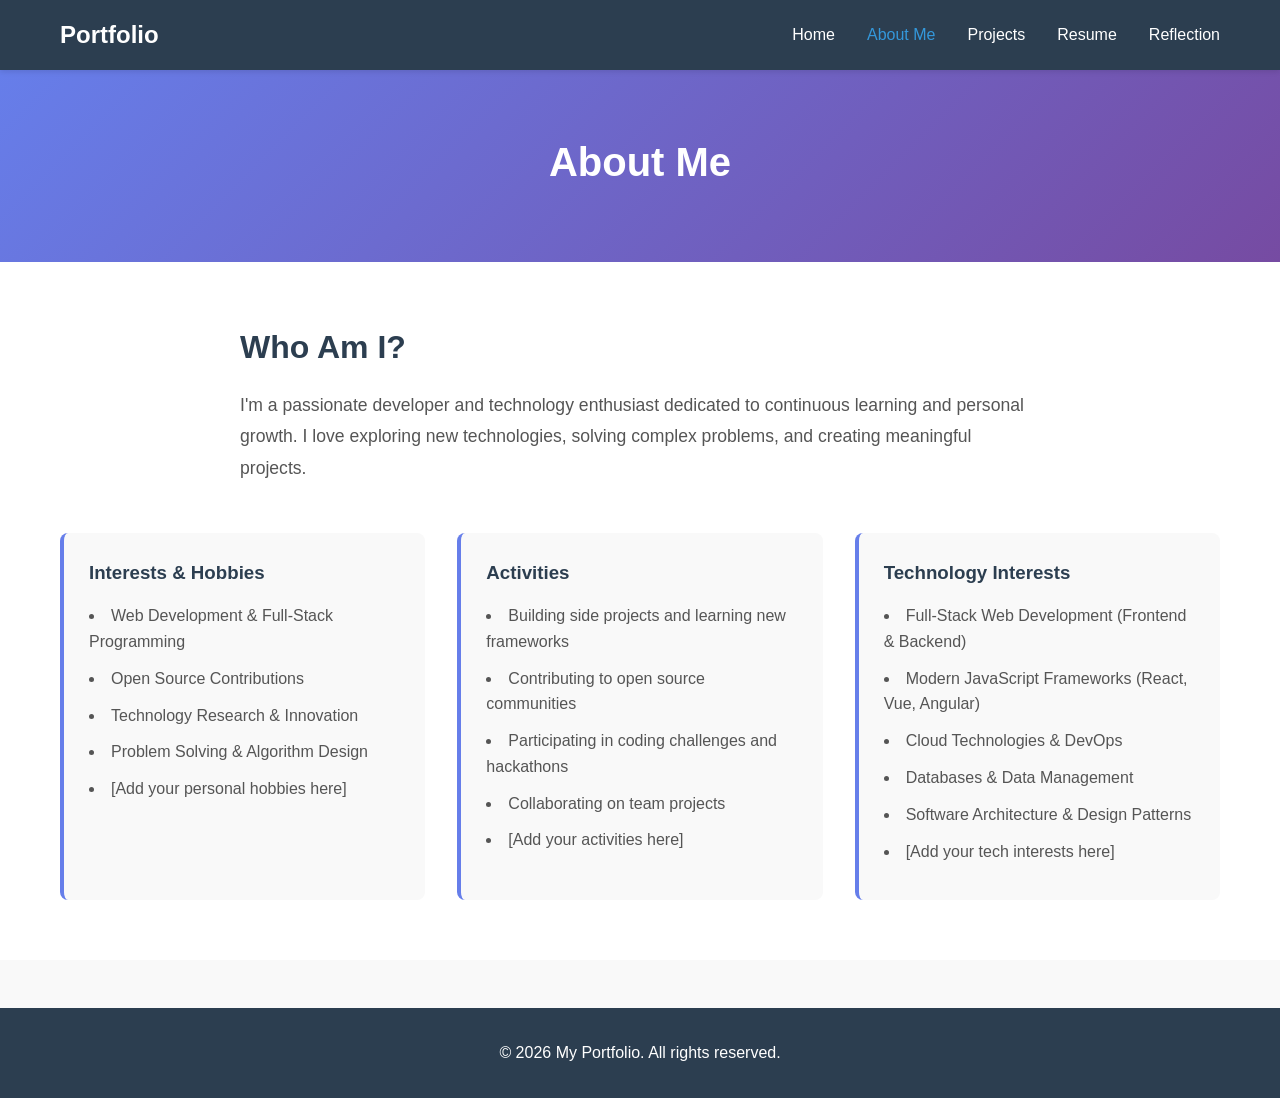
==== about.html @ e8e4f4bf "Add portfolio pages: home, about, projects, resume, reflection, and styles" ====
<!DOCTYPE html>
<html lang="en">
<head>
    <meta charset="UTF-8">
    <meta name="viewport" content="width=device-width, initial-scale=1.0">
    <title>About Me - My Portfolio</title>
    <link rel="stylesheet" href="styles.css">
</head>
<body>
    <nav class="navbar">
        <div class="nav-container">
            <a href="index.html" class="nav-brand">Portfolio</a>
            <ul class="nav-menu">
                <li><a href="index.html" class="nav-link">Home</a></li>
                <li><a href="about.html" class="nav-link active">About Me</a></li>
                <li><a href="projects.html" class="nav-link">Projects</a></li>
                <li><a href="resume.html" class="nav-link">Resume</a></li>
                <li><a href="reflection.html" class="nav-link">Reflection</a></li>
            </ul>
        </div>
    </nav>

    <main>
        <section class="page-header">
            <h1>About Me</h1>
        </section>

        <section class="content-section">
            <div class="container">
                <div class="about-grid">
                    <div class="about-text">
                        <h2>Who Am I?</h2>
                        <p>
                            I'm a passionate developer and technology enthusiast dedicated to continuous learning and personal growth.
                            I love exploring new technologies, solving complex problems, and creating meaningful projects.
                        </p>
                    </div>
                </div>

                <div class="about-subsections">
                    <div class="subsection">
                        <h3>Interests & Hobbies</h3>
                        <ul>
                            <li>Web Development & Full-Stack Programming</li>
                            <li>Open Source Contributions</li>
                            <li>Technology Research & Innovation</li>
                            <li>Problem Solving & Algorithm Design</li>
                            <li>[Add your personal hobbies here]</li>
                        </ul>
                    </div>

                    <div class="subsection">
                        <h3>Activities</h3>
                        <ul>
                            <li>Building side projects and learning new frameworks</li>
                            <li>Contributing to open source communities</li>
                            <li>Participating in coding challenges and hackathons</li>
                            <li>Collaborating on team projects</li>
                            <li>[Add your activities here]</li>
                        </ul>
                    </div>

                    <div class="subsection">
                        <h3>Technology Interests</h3>
                        <ul>
                            <li>Full-Stack Web Development (Frontend & Backend)</li>
                            <li>Modern JavaScript Frameworks (React, Vue, Angular)</li>
                            <li>Cloud Technologies & DevOps</li>
                            <li>Databases & Data Management</li>
                            <li>Software Architecture & Design Patterns</li>
                            <li>[Add your tech interests here]</li>
                        </ul>
                    </div>
                </div>
            </div>
        </section>
    </main>

    <footer>
        <p>&copy; 2026 My Portfolio. All rights reserved.</p>
    </footer>
</body>
</html>
---- styles.css ----
/* General Styles */
* {
    margin: 0;
    padding: 0;
    box-sizing: border-box;
}

body {
    font-family: 'Segoe UI', Tahoma, Geneva, Verdana, sans-serif;
    line-height: 1.6;
    color: #333;
    background-color: #f9f9f9;
}

.container {
    max-width: 1200px;
    margin: 0 auto;
    padding: 0 20px;
}

/* Navigation */
.navbar {
    background-color: #2c3e50;
    color: white;
    padding: 1rem 0;
    position: sticky;
    top: 0;
    z-index: 100;
    box-shadow: 0 2px 5px rgba(0,0,0,0.1);
}

.nav-container {
    max-width: 1200px;
    margin: 0 auto;
    padding: 0 20px;
    display: flex;
    justify-content: space-between;
    align-items: center;
}

.nav-brand {
    font-size: 1.5rem;
    font-weight: bold;
    color: white;
    text-decoration: none;
}

.nav-menu {
    display: flex;
    list-style: none;
    gap: 2rem;
}

.nav-link {
    color: white;
    text-decoration: none;
    transition: color 0.3s ease;
    font-weight: 500;
}

.nav-link:hover,
.nav-link.active {
    color: #3498db;
}

/* Hero Section */
.hero {
    background: linear-gradient(135deg, #667eea 0%, #764ba2 100%);
    color: white;
    padding: 100px 20px;
    text-align: center;
}

.hero-content {
    max-width: 800px;
    margin: 0 auto;
}

.hero-content h1 {
    font-size: 3.5rem;
    margin-bottom: 1rem;
    animation: fadeInUp 0.8s ease;
}

.hero-content .subtitle {
    font-size: 1.5rem;
    margin-bottom: 1rem;
    opacity: 0.9;
}

.hero-content .description {
    font-size: 1.1rem;
    margin-bottom: 2rem;
    opacity: 0.85;
}

.cta-buttons {
    display: flex;
    gap: 1rem;
    justify-content: center;
    flex-wrap: wrap;
}

/* Buttons */
.btn {
    display: inline-block;
    padding: 12px 30px;
    border-radius: 5px;
    text-decoration: none;
    transition: all 0.3s ease;
    font-weight: 600;
    cursor: pointer;
    border: none;
}

.btn-primary {
    background-color: white;
    color: #667eea;
}

.btn-primary:hover {
    transform: translateY(-2px);
    box-shadow: 0 5px 15px rgba(0,0,0,0.2);
}

.btn-secondary {
    background-color: transparent;
    color: white;
    border: 2px solid white;
}

.btn-secondary:hover {
    background-color: white;
    color: #667eea;
}

.btn-small {
    padding: 8px 16px;
    font-size: 0.9rem;
    margin-top: 1rem;
    margin-right: 0.5rem;
}

/* Page Header */
.page-header {
    background: linear-gradient(135deg, #667eea 0%, #764ba2 100%);
    color: white;
    padding: 60px 20px;
    text-align: center;
}

.page-header h1 {
    font-size: 2.5rem;
    margin-bottom: 0.5rem;
}

.page-header p {
    font-size: 1.2rem;
    opacity: 0.9;
}

/* Quick Links Section */
.quick-links {
    padding: 80px 20px;
    background-color: white;
}

.quick-links h2 {
    text-align: center;
    font-size: 2rem;
    margin-bottom: 3rem;
    color: #2c3e50;
}

.links-grid {
    display: grid;
    grid-template-columns: repeat(auto-fit, minmax(250px, 1fr));
    gap: 2rem;
}

.link-card {
    background: linear-gradient(135deg, #f5f7fa 0%, #c3cfe2 100%);
    padding: 30px;
    border-radius: 10px;
    text-align: center;
    transition: transform 0.3s ease, box-shadow 0.3s ease;
}

.link-card:hover {
    transform: translateY(-5px);
    box-shadow: 0 10px 25px rgba(0,0,0,0.1);
}

.link-card h3 {
    color: #2c3e50;
    margin-bottom: 1rem;
    font-size: 1.3rem;
}

.link-card p {
    color: #555;
    margin-bottom: 1.5rem;
    line-height: 1.8;
}

.link-card a {
    color: #667eea;
    text-decoration: none;
    font-weight: 600;
    transition: color 0.3s ease;
}

.link-card a:hover {
    color: #764ba2;
}

/* Content Sections */
.content-section {
    padding: 60px 20px;
    background-color: white;
}

.about-grid {
    max-width: 800px;
    margin: 0 auto 3rem;
}

.about-text h2 {
    color: #2c3e50;
    font-size: 2rem;
    margin-bottom: 1rem;
}

.about-text p {
    font-size: 1.1rem;
    line-height: 1.8;
    color: #555;
}

.about-subsections {
    display: grid;
    grid-template-columns: repeat(auto-fit, minmax(300px, 1fr));
    gap: 2rem;
}

.subsection {
    background-color: #f9f9f9;
    padding: 25px;
    border-radius: 8px;
    border-left: 4px solid #667eea;
}

.subsection h3 {
    color: #2c3e50;
    margin-bottom: 1rem;
}

.subsection ul {
    list-style-position: inside;
    color: #555;
}

.subsection li {
    margin-bottom: 0.7rem;
}

/* Projects Section */
.projects-section {
    padding: 60px 20px;
    background-color: #f9f9f9;
}

.projects-grid {
    display: grid;
    grid-template-columns: repeat(auto-fit, minmax(350px, 1fr));
    gap: 2rem;
}

.project-card {
    background-color: white;
    border-radius: 10px;
    overflow: hidden;
    box-shadow: 0 5px 15px rgba(0,0,0,0.1);
    transition: transform 0.3s ease, box-shadow 0.3s ease;
}

.project-card:hover {
    transform: translateY(-5px);
    box-shadow: 0 10px 30px rgba(0,0,0,0.15);
}

.project-header {
    background: linear-gradient(135deg, #667eea 0%, #764ba2 100%);
    color: white;
    padding: 20px;
}

.project-header h2 {
    font-size: 1.5rem;
    margin: 0;
}

.project-image {
    width: 100%;
    height: 200px;
    background-color: #e0e0e0;
    display: flex;
    align-items: center;
    justify-content: center;
    color: #999;
    overflow: hidden;
}

.project-image img {
    width: 100%;
    height: 100%;
    object-fit: cover;
}

.project-content {
    padding: 25px;
}

.project-content h3 {
    color: #2c3e50;
    margin-top: 1rem;
    margin-bottom: 0.5rem;
    font-size: 1.1rem;
}

.project-content p {
    color: #555;
    line-height: 1.7;
    margin-bottom: 1rem;
}

.tech-tags {
    display: flex;
    flex-wrap: wrap;
    gap: 0.5rem;
    margin-bottom: 1rem;
}

.tech-tag {
    background-color: #e8eef7;
    color: #667eea;
    padding: 5px 12px;
    border-radius: 20px;
    font-size: 0.85rem;
    font-weight: 600;
}

.project-links {
    display: flex;
    gap: 0.5rem;
    margin-top: 1.5rem;
}

/* Resume Section */
.resume-section {
    padding: 60px 20px;
    background-color: white;
}

.resume-card {
    max-width: 900px;
    margin: 0 auto 3rem;
    padding: 30px;
    background-color: #f9f9f9;
    border-radius: 8px;
    border-left: 4px solid #667eea;
}

.resume-card h2 {
    color: #2c3e50;
    margin-bottom: 2rem;
    font-size: 1.8rem;
}

.resume-item {
    margin-bottom: 2rem;
    padding-bottom: 2rem;
    border-bottom: 1px solid #e0e0e0;
}

.resume-item:last-child {
    border-bottom: none;
    margin-bottom: 0;
    padding-bottom: 0;
}

.resume-header {
    display: flex;
    justify-content: space-between;
    align-items: baseline;
    margin-bottom: 0.5rem;
}

.resume-header h3 {
    color: #2c3e50;
    font-size: 1.2rem;
}

.date {
    color: #667eea;
    font-size: 0.95rem;
    font-weight: 600;
}

.company {
    color: #764ba2;
    font-weight: 600;
    margin-bottom: 0.5rem;
}

.degree {
    color: #667eea;
    font-weight: 600;
    margin-bottom: 0.5rem;
}

.details {
    color: #555;
    font-size: 0.95rem;
}

.resume-item ul {
    margin-left: 1.5rem;
    margin-top: 0.5rem;
}

.resume-item li {
    color: #555;
    margin-bottom: 0.5rem;
    line-height: 1.6;
}

.skills-grid {
    display: grid;
    grid-template-columns: repeat(auto-fit, minmax(250px, 1fr));
    gap: 2rem;
}

.skill-category h4 {
    color: #2c3e50;
    margin-bottom: 0.5rem;
    font-size: 1rem;
}

.skill-category p {
    color: #555;
    line-height: 1.7;
}

/* Reflection Section */
.reflection-section {
    padding: 60px 20px;
    background-color: white;
}

.reflection-content {
    max-width: 900px;
    margin: 0 auto;
}

.reflection-content h2 {
    color: #2c3e50;
    font-size: 2rem;
    margin-bottom: 2rem;
    text-align: center;
}

.reflection-essay {
    background-color: #f9f9f9;
    padding: 40px;
    border-radius: 8px;
    border-left: 4px solid #667eea;
    line-height: 2;
}

.reflection-essay p {
    color: #555;
    margin-bottom: 1.5rem;
    font-size: 1.05rem;
}

.reflection-essay h3 {
    color: #2c3e50;
    margin-top: 2rem;
    margin-bottom: 1rem;
    font-size: 1.3rem;
}

.reflection-essay h4 {
    color: #667eea;
    margin-top: 1.5rem;
    margin-bottom: 0.8rem;
    font-size: 1.1rem;
}

.reflection-essay hr {
    margin: 2rem 0;
    border: none;
    border-top: 2px solid #e0e0e0;
}

.reflection-stats {
    margin-top: 3rem;
    padding-top: 3rem;
    border-top: 2px solid #e0e0e0;
}

.reflection-stats h3 {
    text-align: center;
    color: #2c3e50;
    margin-bottom: 2rem;
    font-size: 1.5rem;
}

.stats-grid {
    display: grid;
    grid-template-columns: repeat(auto-fit, minmax(150px, 1fr));
    gap: 2rem;
}

.stat {
    text-align: center;
    padding: 20px;
    background: linear-gradient(135deg, #667eea 0%, #764ba2 100%);
    color: white;
    border-radius: 8px;
}

.stat h4 {
    font-size: 2.5rem;
    margin-bottom: 0.5rem;
}

.stat p {
    font-size: 0.95rem;
}

/* Footer */
footer {
    background-color: #2c3e50;
    color: white;
    text-align: center;
    padding: 2rem;
    margin-top: 3rem;
}

footer p {
    margin: 0;
}

/* Animations */
@keyframes fadeInUp {
    from {
        opacity: 0;
        transform: translateY(20px);
    }
    to {
        opacity: 1;
        transform: translateY(0);
    }
}

/* Responsive Design */
@media (max-width: 768px) {
    .hero-content h1 {
        font-size: 2rem;
    }

    .page-header h1 {
        font-size: 1.8rem;
    }

    .nav-menu {
        gap: 1rem;
        flex-wrap: wrap;
    }

    .nav-link {
        font-size: 0.9rem;
    }

    .resume-header {
        flex-direction: column;
        align-items: flex-start;
    }

    .date {
        margin-top: 0.5rem;
    }

    .cta-buttons {
        flex-direction: column;
    }

    .btn {
        width: 100%;
    }

    .project-card {
        grid-column: span 1;
    }

    .reflection-essay {
        padding: 20px;
    }
}

@media (max-width: 480px) {
    .container {
        padding: 0 10px;
    }

    .hero-content h1 {
        font-size: 1.5rem;
    }

    .nav-menu {
        gap: 0.5rem;
    }

    .nav-link {
        font-size: 0.8rem;
    }

    .quick-links h2,
    .reflection-content h2 {
        font-size: 1.5rem;
    }
}
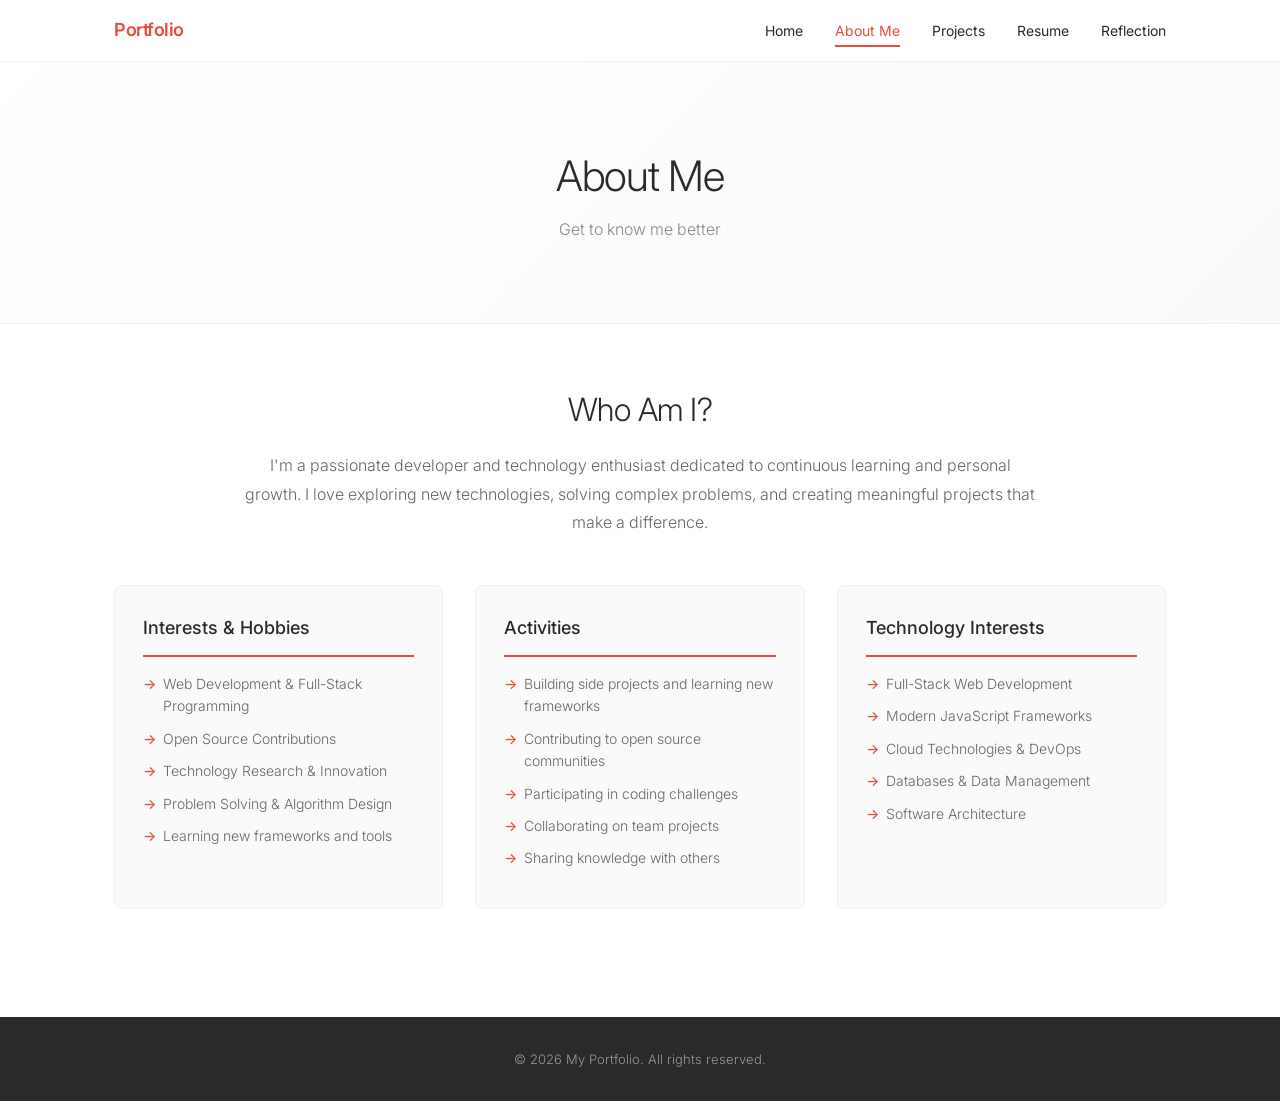
==== commit 00ae2d00: "Complete redesign: red theme, modern Inter fonts, lighter weights" ====
--- a/about.html
+++ b/about.html
@@ -4,6 +4,7 @@
     <meta charset="UTF-8">
     <meta name="viewport" content="width=device-width, initial-scale=1.0">
     <title>About Me - My Portfolio</title>
+    <link href="https://fonts.googleapis.com/css2?family=Inter:wght@300;400;500;600&display=swap" rel="stylesheet">
     <link rel="stylesheet" href="styles.css">
 </head>
 <body>
@@ -22,53 +23,53 @@
 
     <main>
         <section class="page-header">
-            <h1>About Me</h1>
+            <div class="container">
+                <h1>About Me</h1>
+                <p class="header-subtitle">Get to know me better</p>
+            </div>
         </section>
 
         <section class="content-section">
             <div class="container">
-                <div class="about-grid">
-                    <div class="about-text">
-                        <h2>Who Am I?</h2>
-                        <p>
-                            I'm a passionate developer and technology enthusiast dedicated to continuous learning and personal growth.
-                            I love exploring new technologies, solving complex problems, and creating meaningful projects.
-                        </p>
-                    </div>
+                <div class="about-intro">
+                    <h2>Who Am I?</h2>
+                    <p>
+                        I'm a passionate developer and technology enthusiast dedicated to continuous learning and personal growth.
+                        I love exploring new technologies, solving complex problems, and creating meaningful projects that make a difference.
+                    </p>
                 </div>
 
-                <div class="about-subsections">
-                    <div class="subsection">
+                <div class="about-grid">
+                    <div class="about-card">
                         <h3>Interests & Hobbies</h3>
                         <ul>
                             <li>Web Development & Full-Stack Programming</li>
                             <li>Open Source Contributions</li>
                             <li>Technology Research & Innovation</li>
                             <li>Problem Solving & Algorithm Design</li>
-                            <li>[Add your personal hobbies here]</li>
+                            <li>Learning new frameworks and tools</li>
                         </ul>
                     </div>
 
-                    <div class="subsection">
+                    <div class="about-card">
                         <h3>Activities</h3>
                         <ul>
                             <li>Building side projects and learning new frameworks</li>
                             <li>Contributing to open source communities</li>
-                            <li>Participating in coding challenges and hackathons</li>
+                            <li>Participating in coding challenges</li>
                             <li>Collaborating on team projects</li>
-                            <li>[Add your activities here]</li>
+                            <li>Sharing knowledge with others</li>
                         </ul>
                     </div>
 
-                    <div class="subsection">
+                    <div class="about-card">
                         <h3>Technology Interests</h3>
                         <ul>
-                            <li>Full-Stack Web Development (Frontend & Backend)</li>
-                            <li>Modern JavaScript Frameworks (React, Vue, Angular)</li>
+                            <li>Full-Stack Web Development</li>
+                            <li>Modern JavaScript Frameworks</li>
                             <li>Cloud Technologies & DevOps</li>
                             <li>Databases & Data Management</li>
-                            <li>Software Architecture & Design Patterns</li>
-                            <li>[Add your tech interests here]</li>
+                            <li>Software Architecture</li>
                         </ul>
                     </div>
                 </div>
@@ -77,7 +78,7 @@
     </main>
 
     <footer>
-        <p>&copy; 2026 My Portfolio. All rights reserved.</p>
+        <p>© 2026 My Portfolio. All rights reserved.</p>
     </footer>
 </body>
 </html>
--- a/styles.css
+++ b/styles.css
@@ -1,461 +1,614 @@
-/* General Styles */
+/* ============================================
+   PORTFOLIO STYLES - MODERN RED THEME
+   ============================================ */
+
 * {
     margin: 0;
     padding: 0;
     box-sizing: border-box;
 }
 
+html {
+    scroll-behavior: smooth;
+}
+
 body {
-    font-family: 'Segoe UI', Tahoma, Geneva, Verdana, sans-serif;
+    font-family: 'Inter', -apple-system, BlinkMacSystemFont, 'Segoe UI', sans-serif;
     line-height: 1.6;
-    color: #333;
-    background-color: #f9f9f9;
+    color: #2a2a2a;
+    background-color: #ffffff;
+    font-weight: 400;
 }
 
 .container {
-    max-width: 1200px;
+    max-width: 1100px;
     margin: 0 auto;
-    padding: 0 20px;
-}
-
-/* Navigation */
+    padding: 0 24px;
+}
+
+/* ============================================
+   NAVIGATION
+   ============================================ */
+
 .navbar {
-    background-color: #2c3e50;
-    color: white;
-    padding: 1rem 0;
+    background-color: #ffffff;
+    border-bottom: 1px solid #f0f0f0;
+    padding: 16px 0;
     position: sticky;
     top: 0;
     z-index: 100;
-    box-shadow: 0 2px 5px rgba(0,0,0,0.1);
 }
 
 .nav-container {
-    max-width: 1200px;
+    max-width: 1100px;
     margin: 0 auto;
-    padding: 0 20px;
+    padding: 0 24px;
     display: flex;
     justify-content: space-between;
     align-items: center;
 }
 
 .nav-brand {
-    font-size: 1.5rem;
-    font-weight: bold;
-    color: white;
+    font-size: 18px;
+    font-weight: 600;
+    color: #e74c3c;
     text-decoration: none;
+    letter-spacing: -0.5px;
 }
 
 .nav-menu {
     display: flex;
     list-style: none;
-    gap: 2rem;
+    gap: 32px;
 }
 
 .nav-link {
+    color: #2a2a2a;
+    text-decoration: none;
+    font-size: 14px;
+    font-weight: 400;
+    transition: color 0.2s ease;
+    position: relative;
+}
+
+.nav-link:hover,
+.nav-link.active {
+    color: #e74c3c;
+}
+
+.nav-link.active::after {
+    content: '';
+    position: absolute;
+    bottom: -8px;
+    left: 0;
+    right: 0;
+    height: 2px;
+    background-color: #e74c3c;
+}
+
+/* ============================================
+   HERO SECTION
+   ============================================ */
+
+.hero {
+    padding: 120px 24px;
+    text-align: center;
+    background: linear-gradient(135deg, #ffffff 0%, #fafafa 100%);
+}
+
+.hero-content {
+    max-width: 700px;
+    margin: 0 auto;
+}
+
+.hero h1 {
+    font-size: 48px;
+    font-weight: 300;
+    color: #2a2a2a;
+    margin-bottom: 16px;
+    letter-spacing: -1px;
+}
+
+.hero .subtitle {
+    font-size: 18px;
+    color: #666;
+    margin-bottom: 16px;
+    font-weight: 300;
+}
+
+.hero .description {
+    font-size: 16px;
+    color: #888;
+    margin-bottom: 32px;
+    line-height: 1.7;
+    font-weight: 300;
+}
+
+.cta-buttons {
+    display: flex;
+    gap: 16px;
+    justify-content: center;
+    flex-wrap: wrap;
+}
+
+/* ============================================
+   BUTTONS
+   ============================================ */
+
+.btn {
+    display: inline-block;
+    padding: 12px 28px;
+    border-radius: 6px;
+    text-decoration: none;
+    transition: all 0.3s ease;
+    font-weight: 400;
+    cursor: pointer;
+    border: none;
+    font-size: 14px;
+    letter-spacing: 0.3px;
+}
+
+.btn-primary {
+    background-color: #e74c3c;
+    color: white;
+}
+
+.btn-primary:hover {
+    background-color: #c0392b;
+    transform: translateY(-2px);
+    box-shadow: 0 8px 16px rgba(231, 76, 60, 0.15);
+}
+
+.btn-secondary {
+    background-color: transparent;
+    color: #e74c3c;
+    border: 1.5px solid #e74c3c;
+}
+
+.btn-secondary:hover {
+    background-color: #f8f0ee;
+    transform: translateY(-2px);
+}
+
+.link-btn {
+    display: inline-block;
+    padding: 8px 20px;
+    background-color: #e74c3c;
     color: white;
     text-decoration: none;
-    transition: color 0.3s ease;
-    font-weight: 500;
-}
-
-.nav-link:hover,
-.nav-link.active {
-    color: #3498db;
-}
-
-/* Hero Section */
-.hero {
-    background: linear-gradient(135deg, #667eea 0%, #764ba2 100%);
-    color: white;
-    padding: 100px 20px;
+    border-radius: 4px;
+    font-size: 13px;
+    font-weight: 400;
+    margin-right: 8px;
+    margin-top: 16px;
+    transition: all 0.3s ease;
+}
+
+.link-btn:hover {
+    background-color: #c0392b;
+}
+
+/* ============================================
+   PAGE HEADER
+   ============================================ */
+
+.page-header {
+    background: linear-gradient(135deg, #ffffff 0%, #fafafa 100%);
+    padding: 80px 24px;
     text-align: center;
-}
-
-.hero-content {
-    max-width: 800px;
-    margin: 0 auto;
-}
-
-.hero-content h1 {
-    font-size: 3.5rem;
-    margin-bottom: 1rem;
-    animation: fadeInUp 0.8s ease;
-}
-
-.hero-content .subtitle {
-    font-size: 1.5rem;
-    margin-bottom: 1rem;
-    opacity: 0.9;
-}
-
-.hero-content .description {
-    font-size: 1.1rem;
-    margin-bottom: 2rem;
-    opacity: 0.85;
-}
-
-.cta-buttons {
-    display: flex;
-    gap: 1rem;
-    justify-content: center;
-    flex-wrap: wrap;
-}
-
-/* Buttons */
-.btn {
-    display: inline-block;
-    padding: 12px 30px;
-    border-radius: 5px;
-    text-decoration: none;
-    transition: all 0.3s ease;
-    font-weight: 600;
-    cursor: pointer;
-    border: none;
-}
-
-.btn-primary {
-    background-color: white;
-    color: #667eea;
-}
-
-.btn-primary:hover {
-    transform: translateY(-2px);
-    box-shadow: 0 5px 15px rgba(0,0,0,0.2);
-}
-
-.btn-secondary {
-    background-color: transparent;
-    color: white;
-    border: 2px solid white;
-}
-
-.btn-secondary:hover {
-    background-color: white;
-    color: #667eea;
-}
-
-.btn-small {
-    padding: 8px 16px;
-    font-size: 0.9rem;
-    margin-top: 1rem;
-    margin-right: 0.5rem;
-}
-
-/* Page Header */
-.page-header {
-    background: linear-gradient(135deg, #667eea 0%, #764ba2 100%);
-    color: white;
-    padding: 60px 20px;
-    text-align: center;
+    border-bottom: 1px solid #f0f0f0;
 }
 
 .page-header h1 {
-    font-size: 2.5rem;
-    margin-bottom: 0.5rem;
-}
-
-.page-header p {
-    font-size: 1.2rem;
-    opacity: 0.9;
-}
-
-/* Quick Links Section */
+    font-size: 42px;
+    font-weight: 300;
+    color: #2a2a2a;
+    margin-bottom: 8px;
+    letter-spacing: -1px;
+}
+
+.header-subtitle {
+    font-size: 16px;
+    color: #888;
+    font-weight: 300;
+}
+
+/* ============================================
+   QUICK LINKS SECTION
+   ============================================ */
+
 .quick-links {
-    padding: 80px 20px;
-    background-color: white;
+    padding: 80px 24px;
+    background-color: #ffffff;
 }
 
 .quick-links h2 {
     text-align: center;
-    font-size: 2rem;
-    margin-bottom: 3rem;
-    color: #2c3e50;
+    font-size: 32px;
+    font-weight: 300;
+    margin-bottom: 48px;
+    color: #2a2a2a;
+    letter-spacing: -0.5px;
 }
 
 .links-grid {
     display: grid;
-    grid-template-columns: repeat(auto-fit, minmax(250px, 1fr));
-    gap: 2rem;
+    grid-template-columns: repeat(auto-fit, minmax(240px, 1fr));
+    gap: 24px;
 }
 
 .link-card {
-    background: linear-gradient(135deg, #f5f7fa 0%, #c3cfe2 100%);
-    padding: 30px;
-    border-radius: 10px;
+    background-color: #fafafa;
+    padding: 32px 24px;
+    border-radius: 8px;
+    transition: all 0.3s ease;
+    border: 1px solid #f0f0f0;
     text-align: center;
-    transition: transform 0.3s ease, box-shadow 0.3s ease;
 }
 
 .link-card:hover {
-    transform: translateY(-5px);
-    box-shadow: 0 10px 25px rgba(0,0,0,0.1);
+    transform: translateY(-4px);
+    box-shadow: 0 12px 24px rgba(0, 0, 0, 0.08);
+    border-color: #e74c3c;
+}
+
+.card-icon {
+    font-size: 32px;
+    margin-bottom: 16px;
 }
 
 .link-card h3 {
-    color: #2c3e50;
-    margin-bottom: 1rem;
-    font-size: 1.3rem;
+    color: #2a2a2a;
+    margin-bottom: 12px;
+    font-size: 18px;
+    font-weight: 500;
 }
 
 .link-card p {
-    color: #555;
-    margin-bottom: 1.5rem;
+    color: #888;
+    margin-bottom: 16px;
+    line-height: 1.6;
+    font-size: 14px;
+    font-weight: 300;
+}
+
+.card-link {
+    color: #e74c3c;
+    text-decoration: none;
+    font-weight: 400;
+    font-size: 14px;
+    transition: color 0.2s ease;
+}
+
+.card-link:hover {
+    color: #c0392b;
+}
+
+/* ============================================
+   ABOUT SECTION
+   ============================================ */
+
+.content-section {
+    padding: 60px 24px;
+    background-color: #ffffff;
+}
+
+.about-intro {
+    max-width: 800px;
+    margin: 0 auto 48px;
+    text-align: center;
+}
+
+.about-intro h2 {
+    color: #2a2a2a;
+    font-size: 32px;
+    font-weight: 300;
+    margin-bottom: 16px;
+    letter-spacing: -0.5px;
+}
+
+.about-intro p {
+    color: #666;
+    font-size: 16px;
     line-height: 1.8;
-}
-
-.link-card a {
-    color: #667eea;
-    text-decoration: none;
-    font-weight: 600;
-    transition: color 0.3s ease;
-}
-
-.link-card a:hover {
-    color: #764ba2;
-}
-
-/* Content Sections */
-.content-section {
-    padding: 60px 20px;
-    background-color: white;
+    font-weight: 300;
 }
 
 .about-grid {
-    max-width: 800px;
-    margin: 0 auto 3rem;
-}
-
-.about-text h2 {
-    color: #2c3e50;
-    font-size: 2rem;
-    margin-bottom: 1rem;
-}
-
-.about-text p {
-    font-size: 1.1rem;
-    line-height: 1.8;
-    color: #555;
-}
-
-.about-subsections {
     display: grid;
-    grid-template-columns: repeat(auto-fit, minmax(300px, 1fr));
-    gap: 2rem;
-}
-
-.subsection {
-    background-color: #f9f9f9;
-    padding: 25px;
+    grid-template-columns: repeat(auto-fit, minmax(280px, 1fr));
+    gap: 32px;
+}
+
+.about-card {
+    background-color: #fafafa;
+    padding: 28px;
     border-radius: 8px;
-    border-left: 4px solid #667eea;
-}
-
-.subsection h3 {
-    color: #2c3e50;
-    margin-bottom: 1rem;
-}
-
-.subsection ul {
-    list-style-position: inside;
-    color: #555;
-}
-
-.subsection li {
-    margin-bottom: 0.7rem;
-}
-
-/* Projects Section */
+    border: 1px solid #f0f0f0;
+}
+
+.about-card h3 {
+    color: #2a2a2a;
+    margin-bottom: 16px;
+    font-size: 18px;
+    font-weight: 500;
+    border-bottom: 2px solid #e74c3c;
+    padding-bottom: 12px;
+}
+
+.about-card ul {
+    list-style: none;
+}
+
+.about-card li {
+    color: #666;
+    margin-bottom: 10px;
+    padding-left: 20px;
+    position: relative;
+    font-size: 14px;
+    font-weight: 300;
+    line-height: 1.6;
+}
+
+.about-card li::before {
+    content: '→';
+    position: absolute;
+    left: 0;
+    color: #e74c3c;
+    font-weight: 500;
+}
+
+/* ============================================
+   PROJECTS SECTION
+   ============================================ */
+
 .projects-section {
-    padding: 60px 20px;
-    background-color: #f9f9f9;
+    padding: 60px 24px;
+    background-color: #ffffff;
 }
 
 .projects-grid {
     display: grid;
-    grid-template-columns: repeat(auto-fit, minmax(350px, 1fr));
-    gap: 2rem;
+    grid-template-columns: repeat(auto-fit, minmax(320px, 1fr));
+    gap: 32px;
 }
 
 .project-card {
-    background-color: white;
-    border-radius: 10px;
+    background-color: #fafafa;
+    border-radius: 8px;
     overflow: hidden;
-    box-shadow: 0 5px 15px rgba(0,0,0,0.1);
-    transition: transform 0.3s ease, box-shadow 0.3s ease;
+    border: 1px solid #f0f0f0;
+    transition: all 0.3s ease;
 }
 
 .project-card:hover {
-    transform: translateY(-5px);
-    box-shadow: 0 10px 30px rgba(0,0,0,0.15);
-}
-
-.project-header {
-    background: linear-gradient(135deg, #667eea 0%, #764ba2 100%);
-    color: white;
-    padding: 20px;
-}
-
-.project-header h2 {
-    font-size: 1.5rem;
-    margin: 0;
+    transform: translateY(-4px);
+    box-shadow: 0 12px 24px rgba(0, 0, 0, 0.08);
+    border-color: #e74c3c;
 }
 
 .project-image {
     width: 100%;
-    height: 200px;
-    background-color: #e0e0e0;
+    height: 180px;
+    background: linear-gradient(135deg, #f5f5f5 0%, #efefef 100%);
     display: flex;
     align-items: center;
     justify-content: center;
-    color: #999;
     overflow: hidden;
 }
 
-.project-image img {
-    width: 100%;
-    height: 100%;
-    object-fit: cover;
+.placeholder-image {
+    color: #bbb;
+    font-size: 16px;
+    font-weight: 300;
 }
 
 .project-content {
-    padding: 25px;
-}
-
-.project-content h3 {
-    color: #2c3e50;
-    margin-top: 1rem;
-    margin-bottom: 0.5rem;
-    font-size: 1.1rem;
-}
-
-.project-content p {
-    color: #555;
+    padding: 28px;
+}
+
+.project-card h3 {
+    color: #2a2a2a;
+    margin-bottom: 12px;
+    font-size: 18px;
+    font-weight: 500;
+    line-height: 1.4;
+}
+
+.project-description {
+    color: #666;
+    font-size: 14px;
     line-height: 1.7;
-    margin-bottom: 1rem;
+    margin-bottom: 16px;
+    font-weight: 300;
+}
+
+.project-card h4 {
+    color: #2a2a2a;
+    font-size: 13px;
+    font-weight: 500;
+    margin-top: 16px;
+    margin-bottom: 8px;
+    text-transform: uppercase;
+    letter-spacing: 0.5px;
 }
 
 .tech-tags {
     display: flex;
     flex-wrap: wrap;
-    gap: 0.5rem;
-    margin-bottom: 1rem;
+    gap: 8px;
+    margin-bottom: 16px;
 }
 
 .tech-tag {
-    background-color: #e8eef7;
-    color: #667eea;
-    padding: 5px 12px;
-    border-radius: 20px;
-    font-size: 0.85rem;
+    background-color: #f0f0f0;
+    color: #e74c3c;
+    padding: 4px 12px;
+    border-radius: 4px;
+    font-size: 12px;
+    font-weight: 400;
+    border: 1px solid #e8e8e8;
+}
+
+.feature-list {
+    list-style: none;
+    padding-left: 0;
+}
+
+.feature-list li {
+    color: #666;
+    margin-bottom: 6px;
+    padding-left: 16px;
+    position: relative;
+    font-size: 14px;
+    font-weight: 300;
+}
+
+.feature-list li::before {
+    content: '✓';
+    position: absolute;
+    left: 0;
+    color: #e74c3c;
     font-weight: 600;
+}
+
+.challenges-text {
+    color: #666;
+    font-size: 14px;
+    line-height: 1.7;
+    margin-top: 8px;
+    font-weight: 300;
 }
 
 .project-links {
     display: flex;
-    gap: 0.5rem;
-    margin-top: 1.5rem;
-}
-
-/* Resume Section */
+    gap: 8px;
+}
+
+/* ============================================
+   RESUME SECTION
+   ============================================ */
+
 .resume-section {
-    padding: 60px 20px;
-    background-color: white;
-}
-
-.resume-card {
+    padding: 60px 24px;
+    background-color: #ffffff;
+}
+
+.resume-block {
     max-width: 900px;
-    margin: 0 auto 3rem;
-    padding: 30px;
-    background-color: #f9f9f9;
-    border-radius: 8px;
-    border-left: 4px solid #667eea;
-}
-
-.resume-card h2 {
-    color: #2c3e50;
-    margin-bottom: 2rem;
-    font-size: 1.8rem;
+    margin: 0 auto 48px;
+}
+
+.resume-block h2 {
+    color: #2a2a2a;
+    margin-bottom: 28px;
+    font-size: 24px;
+    font-weight: 500;
+    padding-bottom: 12px;
+    border-bottom: 2px solid #e74c3c;
+}
+
+.resume-block p {
+    color: #666;
+    font-size: 15px;
+    line-height: 1.8;
+    font-weight: 300;
 }
 
 .resume-item {
-    margin-bottom: 2rem;
-    padding-bottom: 2rem;
-    border-bottom: 1px solid #e0e0e0;
+    margin-bottom: 32px;
+    padding-bottom: 28px;
+    border-bottom: 1px solid #f0f0f0;
 }
 
 .resume-item:last-child {
     border-bottom: none;
-    margin-bottom: 0;
-    padding-bottom: 0;
-}
-
-.resume-header {
+}
+
+.item-header {
     display: flex;
     justify-content: space-between;
     align-items: baseline;
-    margin-bottom: 0.5rem;
-}
-
-.resume-header h3 {
-    color: #2c3e50;
-    font-size: 1.2rem;
-}
-
-.date {
-    color: #667eea;
-    font-size: 0.95rem;
-    font-weight: 600;
-}
-
-.company {
-    color: #764ba2;
-    font-weight: 600;
-    margin-bottom: 0.5rem;
-}
-
-.degree {
-    color: #667eea;
-    font-weight: 600;
-    margin-bottom: 0.5rem;
-}
-
-.details {
-    color: #555;
-    font-size: 0.95rem;
-}
-
-.resume-item ul {
-    margin-left: 1.5rem;
-    margin-top: 0.5rem;
-}
-
-.resume-item li {
-    color: #555;
-    margin-bottom: 0.5rem;
+    margin-bottom: 4px;
+    flex-wrap: wrap;
+}
+
+.item-header h3 {
+    color: #2a2a2a;
+    font-size: 16px;
+    font-weight: 500;
+}
+
+.item-date {
+    color: #e74c3c;
+    font-size: 13px;
+    font-weight: 400;
+}
+
+.item-subtitle {
+    color: #e74c3c;
+    font-weight: 400;
+    margin-bottom: 6px;
+    font-size: 14px;
+}
+
+.item-detail {
+    color: #666;
+    font-size: 14px;
+    font-weight: 300;
     line-height: 1.6;
 }
 
-.skills-grid {
+.item-list {
+    list-style: none;
+    padding-left: 0;
+    margin-top: 10px;
+}
+
+.item-list li {
+    color: #666;
+    margin-bottom: 8px;
+    padding-left: 20px;
+    position: relative;
+    font-size: 14px;
+    font-weight: 300;
+    line-height: 1.6;
+}
+
+.item-list li::before {
+    content: '▪';
+    position: absolute;
+    left: 0;
+    color: #e74c3c;
+}
+
+.skills-container {
     display: grid;
-    grid-template-columns: repeat(auto-fit, minmax(250px, 1fr));
-    gap: 2rem;
-}
-
-.skill-category h4 {
-    color: #2c3e50;
-    margin-bottom: 0.5rem;
-    font-size: 1rem;
-}
-
-.skill-category p {
-    color: #555;
-    line-height: 1.7;
-}
-
-/* Reflection Section */
+    grid-template-columns: repeat(auto-fit, minmax(200px, 1fr));
+    gap: 24px;
+}
+
+.skill-item h4 {
+    color: #2a2a2a;
+    font-size: 14px;
+    font-weight: 500;
+    margin-bottom: 8px;
+}
+
+.skill-item p {
+    color: #666;
+    font-size: 14px;
+    font-weight: 300;
+    line-height: 1.6;
+}
+
+/* ============================================
+   REFLECTION SECTION
+   ============================================ */
+
 .reflection-section {
-    padding: 60px 20px;
-    background-color: white;
+    padding: 60px 24px;
+    background-color: #ffffff;
 }
 
 .reflection-content {
@@ -464,133 +617,110 @@
 }
 
 .reflection-content h2 {
-    color: #2c3e50;
-    font-size: 2rem;
-    margin-bottom: 2rem;
+    color: #2a2a2a;
+    font-size: 32px;
+    font-weight: 300;
+    margin-bottom: 40px;
     text-align: center;
+    letter-spacing: -0.5px;
 }
 
 .reflection-essay {
-    background-color: #f9f9f9;
+    background-color: #fafafa;
     padding: 40px;
     border-radius: 8px;
-    border-left: 4px solid #667eea;
-    line-height: 2;
+    border: 1px solid #f0f0f0;
+    line-height: 1.9;
 }
 
 .reflection-essay p {
-    color: #555;
-    margin-bottom: 1.5rem;
-    font-size: 1.05rem;
+    color: #666;
+    margin-bottom: 18px;
+    font-size: 15px;
+    font-weight: 300;
 }
 
 .reflection-essay h3 {
-    color: #2c3e50;
-    margin-top: 2rem;
-    margin-bottom: 1rem;
-    font-size: 1.3rem;
+    color: #2a2a2a;
+    margin-top: 28px;
+    margin-bottom: 14px;
+    font-size: 18px;
+    font-weight: 500;
 }
 
 .reflection-essay h4 {
-    color: #667eea;
-    margin-top: 1.5rem;
-    margin-bottom: 0.8rem;
-    font-size: 1.1rem;
-}
-
-.reflection-essay hr {
-    margin: 2rem 0;
+    color: #e74c3c;
+    margin-top: 20px;
+    margin-bottom: 10px;
+    font-size: 15px;
+    font-weight: 500;
+}
+
+.reflection-divider {
+    margin: 32px 0;
     border: none;
-    border-top: 2px solid #e0e0e0;
-}
-
-.reflection-stats {
-    margin-top: 3rem;
-    padding-top: 3rem;
-    border-top: 2px solid #e0e0e0;
-}
-
-.reflection-stats h3 {
+    border-top: 1px solid #e0e0e0;
+}
+
+.important-note {
+    background-color: #fff8f6;
+    padding: 16px;
+    border-left: 3px solid #e74c3c;
+    border-radius: 4px;
+}
+
+.important-note strong {
+    font-weight: 500;
+}
+
+/* ============================================
+   FOOTER
+   ============================================ */
+
+footer {
+    background-color: #2a2a2a;
+    color: #999;
     text-align: center;
-    color: #2c3e50;
-    margin-bottom: 2rem;
-    font-size: 1.5rem;
-}
-
-.stats-grid {
-    display: grid;
-    grid-template-columns: repeat(auto-fit, minmax(150px, 1fr));
-    gap: 2rem;
-}
-
-.stat {
-    text-align: center;
-    padding: 20px;
-    background: linear-gradient(135deg, #667eea 0%, #764ba2 100%);
-    color: white;
-    border-radius: 8px;
-}
-
-.stat h4 {
-    font-size: 2.5rem;
-    margin-bottom: 0.5rem;
-}
-
-.stat p {
-    font-size: 0.95rem;
-}
-
-/* Footer */
-footer {
-    background-color: #2c3e50;
-    color: white;
-    text-align: center;
-    padding: 2rem;
-    margin-top: 3rem;
+    padding: 32px 24px;
+    margin-top: 48px;
+    font-size: 13px;
+    font-weight: 300;
 }
 
 footer p {
     margin: 0;
 }
 
-/* Animations */
-@keyframes fadeInUp {
-    from {
-        opacity: 0;
-        transform: translateY(20px);
-    }
-    to {
-        opacity: 1;
-        transform: translateY(0);
-    }
-}
-
-/* Responsive Design */
+/* ============================================
+   RESPONSIVE DESIGN
+   ============================================ */
+
 @media (max-width: 768px) {
-    .hero-content h1 {
-        font-size: 2rem;
+    .hero h1 {
+        font-size: 32px;
     }
 
     .page-header h1 {
-        font-size: 1.8rem;
+        font-size: 28px;
     }
 
     .nav-menu {
-        gap: 1rem;
-        flex-wrap: wrap;
-    }
-
-    .nav-link {
-        font-size: 0.9rem;
-    }
-
-    .resume-header {
+        gap: 16px;
+        font-size: 13px;
+    }
+
+    .quick-links h2,
+    .reflection-content h2 {
+        font-size: 24px;
+    }
+
+    .item-header {
         flex-direction: column;
         align-items: flex-start;
     }
 
-    .date {
-        margin-top: 0.5rem;
+    .item-date {
+        margin-top: 4px;
     }
 
     .cta-buttons {
@@ -601,34 +731,74 @@
         width: 100%;
     }
 
-    .project-card {
-        grid-column: span 1;
-    }
-
     .reflection-essay {
+        padding: 24px;
+    }
+
+    .projects-grid {
+        grid-template-columns: 1fr;
+    }
+
+    .about-grid {
+        gap: 20px;
+    }
+}
+
+@media (max-width: 480px) {
+    .hero h1 {
+        font-size: 24px;
+        margin-bottom: 12px;
+    }
+
+    .hero .subtitle {
+        font-size: 16px;
+    }
+
+    .nav-menu {
+        gap: 12px;
+        font-size: 12px;
+    }
+
+    .nav-link.active::after {
+        bottom: -6px;
+    }
+
+    .page-header {
+        padding: 48px 24px;
+    }
+
+    .page-header h1 {
+        font-size: 22px;
+    }
+
+    .quick-links {
+        padding: 48px 24px;
+    }
+
+    .quick-links h2 {
+        font-size: 20px;
+        margin-bottom: 32px;
+    }
+
+    .links-grid {
+        gap: 16px;
+    }
+
+    .link-card {
         padding: 20px;
     }
-}
-
-@media (max-width: 480px) {
-    .container {
-        padding: 0 10px;
-    }
-
-    .hero-content h1 {
-        font-size: 1.5rem;
-    }
-
-    .nav-menu {
-        gap: 0.5rem;
-    }
-
-    .nav-link {
-        font-size: 0.8rem;
-    }
-
-    .quick-links h2,
-    .reflection-content h2 {
-        font-size: 1.5rem;
-    }
-}
+
+    .resume-block {
+        margin-bottom: 32px;
+    }
+
+    .resume-block h2 {
+        font-size: 18px;
+        margin-bottom: 16px;
+    }
+
+    .skills-container {
+        grid-template-columns: 1fr;
+        gap: 16px;
+    }
+}
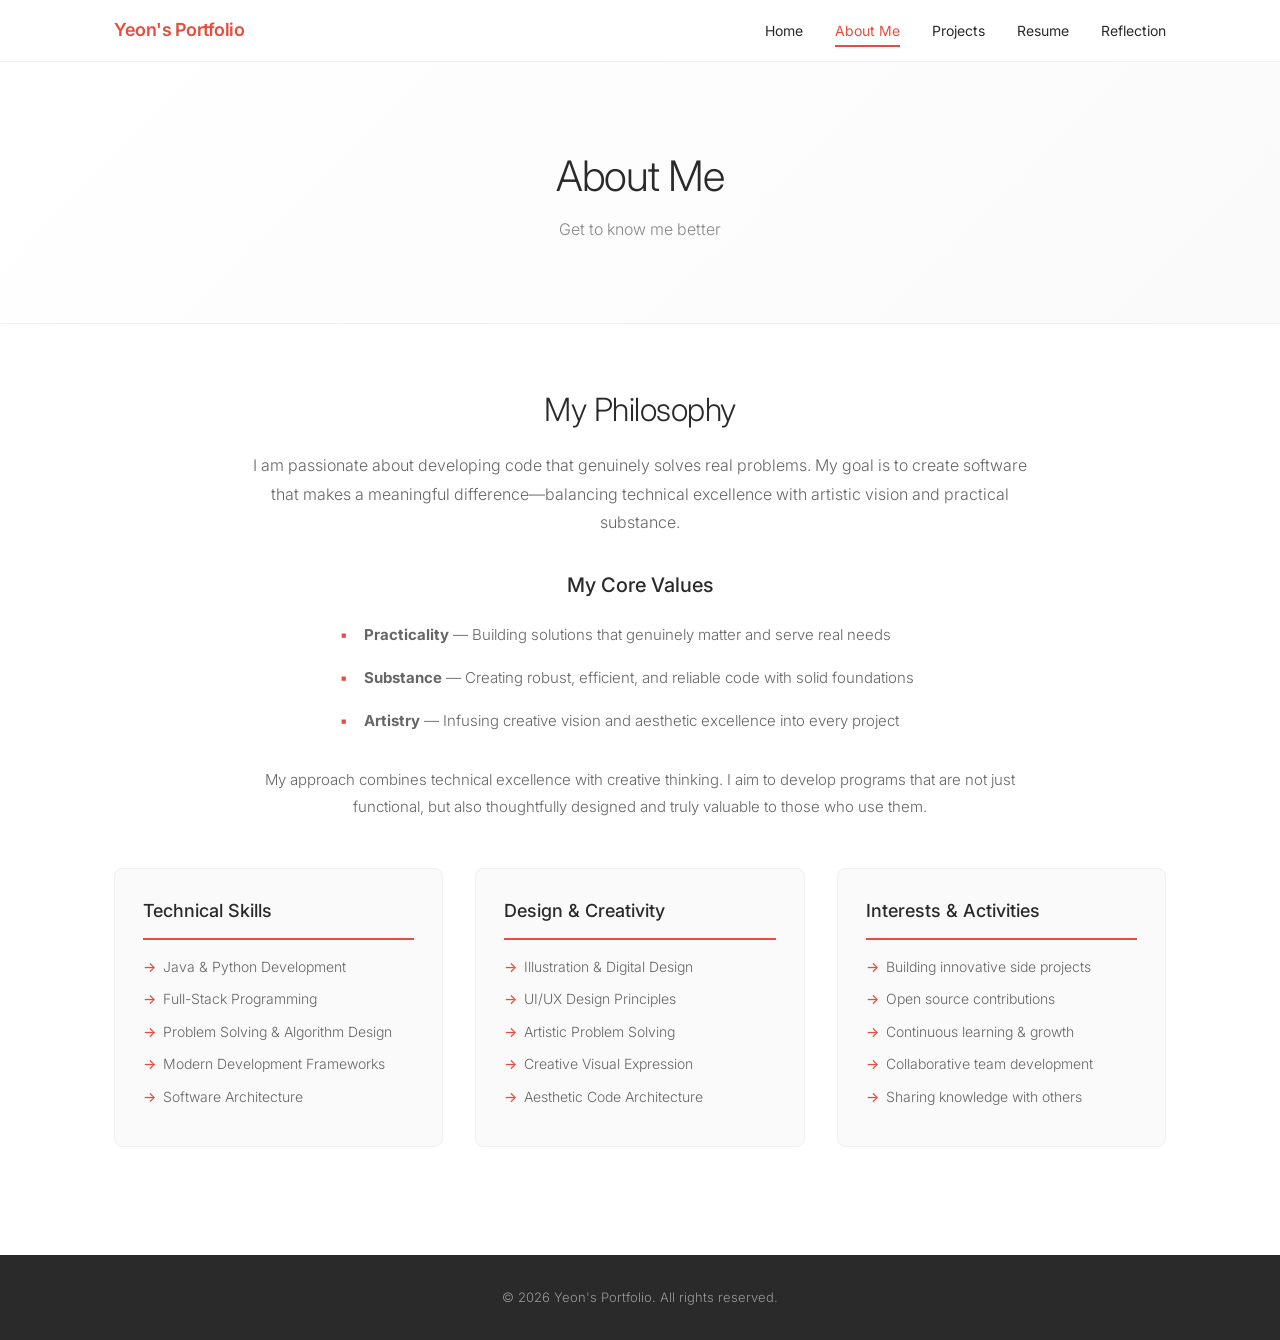
==== commit 329e7163: "Replace Who Am I with My Philosophy section in about.html" ====
--- a/about.html
+++ b/about.html
@@ -10,7 +10,7 @@
 <body>
     <nav class="navbar">
         <div class="nav-container">
-            <a href="index.html" class="nav-brand">Portfolio</a>
+            <a href="index.html" class="nav-brand">Yeon's Portfolio</a>
             <ul class="nav-menu">
                 <li><a href="index.html" class="nav-link">Home</a></li>
                 <li><a href="about.html" class="nav-link active">About Me</a></li>
@@ -32,44 +32,58 @@
         <section class="content-section">
             <div class="container">
                 <div class="about-intro">
-                    <h2>Who Am I?</h2>
-                    <p>
-                        I'm a passionate developer and technology enthusiast dedicated to continuous learning and personal growth.
-                        I love exploring new technologies, solving complex problems, and creating meaningful projects that make a difference.
+                    <h2>My Philosophy</h2>
+                    <p class="intro-text">
+                        I am passionate about developing code that genuinely solves real problems. My goal is to create software that makes a meaningful difference—balancing technical excellence with artistic vision and practical substance.
                     </p>
+                    
+                    <h3 class="philosophy-title">My Core Values</h3>
+                    <ul class="philosophy-list">
+                        <li>
+                            <strong>Practicality</strong> — Building solutions that genuinely matter and serve real needs
+                        </li>
+                        <li>
+                            <strong>Substance</strong> — Creating robust, efficient, and reliable code with solid foundations
+                        </li>
+                        <li>
+                            <strong>Artistry</strong> — Infusing creative vision and aesthetic excellence into every project
+                        </li>
+                    </ul>
+
+                    <p class="closing-text">My approach combines technical excellence with creative thinking. I aim to develop programs that are not just functional, but also thoughtfully designed and truly valuable to those who use them.</p>
                 </div>
 
                 <div class="about-grid">
                     <div class="about-card">
-                        <h3>Interests & Hobbies</h3>
+                        <h3>Technical Skills</h3>
                         <ul>
-                            <li>Web Development & Full-Stack Programming</li>
-                            <li>Open Source Contributions</li>
-                            <li>Technology Research & Innovation</li>
+                            <li>Java & Python Development</li>
+                            <li>Full-Stack Programming</li>
                             <li>Problem Solving & Algorithm Design</li>
-                            <li>Learning new frameworks and tools</li>
+                            <li>Modern Development Frameworks</li>
+                            <li>Software Architecture</li>
                         </ul>
                     </div>
 
                     <div class="about-card">
-                        <h3>Activities</h3>
+                        <h3>Design & Creativity</h3>
                         <ul>
-                            <li>Building side projects and learning new frameworks</li>
-                            <li>Contributing to open source communities</li>
-                            <li>Participating in coding challenges</li>
-                            <li>Collaborating on team projects</li>
-                            <li>Sharing knowledge with others</li>
+                            <li>Illustration & Digital Design</li>
+                            <li>UI/UX Design Principles</li>
+                            <li>Artistic Problem Solving</li>
+                            <li>Creative Visual Expression</li>
+                            <li>Aesthetic Code Architecture</li>
                         </ul>
                     </div>
 
                     <div class="about-card">
-                        <h3>Technology Interests</h3>
+                        <h3>Interests & Activities</h3>
                         <ul>
-                            <li>Full-Stack Web Development</li>
-                            <li>Modern JavaScript Frameworks</li>
-                            <li>Cloud Technologies & DevOps</li>
-                            <li>Databases & Data Management</li>
-                            <li>Software Architecture</li>
+                            <li>Building innovative side projects</li>
+                            <li>Open source contributions</li>
+                            <li>Continuous learning & growth</li>
+                            <li>Collaborative team development</li>
+                            <li>Sharing knowledge with others</li>
                         </ul>
                     </div>
                 </div>
@@ -78,7 +92,7 @@
     </main>
 
     <footer>
-        <p>© 2026 My Portfolio. All rights reserved.</p>
+        <p>© 2026 Yeon's Portfolio. All rights reserved.</p>
     </footer>
 </body>
 </html>
--- a/styles.css
+++ b/styles.css
@@ -93,7 +93,7 @@
 .hero {
     padding: 120px 24px;
     text-align: center;
-    background: linear-gradient(135deg, #ffffff 0%, #fafafa 100%);
+    background: linear-gradient(135deg, #e74c3c 0%, #c0392b 100%);
 }
 
 .hero-content {
@@ -104,21 +104,21 @@
 .hero h1 {
     font-size: 48px;
     font-weight: 300;
-    color: #2a2a2a;
+    color: #ffffff;
     margin-bottom: 16px;
     letter-spacing: -1px;
 }
 
 .hero .subtitle {
     font-size: 18px;
-    color: #666;
+    color: #f5f5f5;
     margin-bottom: 16px;
     font-weight: 300;
 }
 
 .hero .description {
     font-size: 16px;
-    color: #888;
+    color: #e8e8e8;
     margin-bottom: 32px;
     line-height: 1.7;
     font-weight: 300;
@@ -149,24 +149,24 @@
 }
 
 .btn-primary {
-    background-color: #e74c3c;
-    color: white;
+    background-color: #ffffff;
+    color: #e74c3c;
 }
 
 .btn-primary:hover {
-    background-color: #c0392b;
+    background-color: #f5f5f5;
     transform: translateY(-2px);
-    box-shadow: 0 8px 16px rgba(231, 76, 60, 0.15);
+    box-shadow: 0 8px 16px rgba(0, 0, 0, 0.2);
 }
 
 .btn-secondary {
     background-color: transparent;
-    color: #e74c3c;
-    border: 1.5px solid #e74c3c;
+    color: #ffffff;
+    border: 1.5px solid #ffffff;
 }
 
 .btn-secondary:hover {
-    background-color: #f8f0ee;
+    background-color: rgba(255, 255, 255, 0.1);
     transform: translateY(-2px);
 }
 
@@ -307,11 +307,59 @@
     letter-spacing: -0.5px;
 }
 
-.about-intro p {
+.intro-text {
     color: #666;
     font-size: 16px;
     line-height: 1.8;
     font-weight: 300;
+    margin-bottom: 32px;
+}
+
+.philosophy-title {
+    color: #2a2a2a;
+    font-size: 20px;
+    font-weight: 500;
+    margin-bottom: 20px;
+    margin-top: 24px;
+}
+
+.philosophy-list {
+    list-style: none;
+    padding: 0;
+    max-width: 600px;
+    margin: 0 auto 32px;
+}
+
+.philosophy-list li {
+    color: #666;
+    font-size: 15px;
+    line-height: 1.8;
+    margin-bottom: 16px;
+    font-weight: 300;
+    padding-left: 24px;
+    position: relative;
+    text-align: left;
+}
+
+.philosophy-list li::before {
+    content: '▪';
+    position: absolute;
+    left: 0;
+    color: #e74c3c;
+    font-weight: 600;
+}
+
+.closing-text {
+    color: #666;
+    font-size: 15px;
+    line-height: 1.8;
+    font-weight: 300;
+    margin-top: 24px;
+}
+
+.about-intro p strong {
+    font-weight: 500;
+    color: #2a2a2a;
 }
 
 .about-grid {
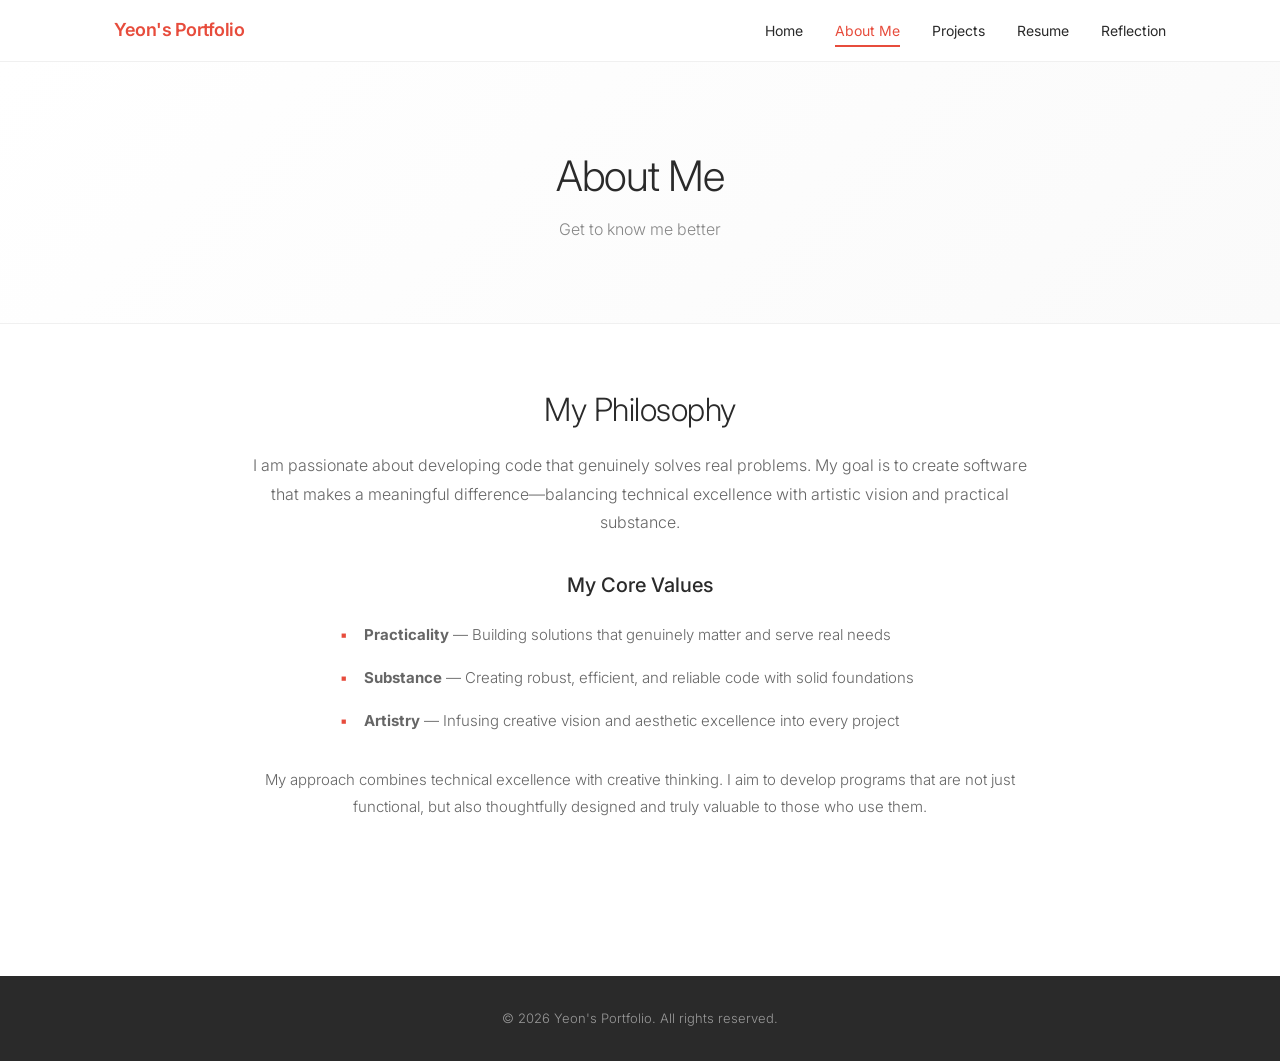
==== commit 85e7d531: "Remove all cards from about.html - keep only My Philosophy section" ====
--- a/about.html
+++ b/about.html
@@ -52,41 +52,6 @@
 
                     <p class="closing-text">My approach combines technical excellence with creative thinking. I aim to develop programs that are not just functional, but also thoughtfully designed and truly valuable to those who use them.</p>
                 </div>
-
-                <div class="about-grid">
-                    <div class="about-card">
-                        <h3>Technical Skills</h3>
-                        <ul>
-                            <li>Java & Python Development</li>
-                            <li>Full-Stack Programming</li>
-                            <li>Problem Solving & Algorithm Design</li>
-                            <li>Modern Development Frameworks</li>
-                            <li>Software Architecture</li>
-                        </ul>
-                    </div>
-
-                    <div class="about-card">
-                        <h3>Design & Creativity</h3>
-                        <ul>
-                            <li>Illustration & Digital Design</li>
-                            <li>UI/UX Design Principles</li>
-                            <li>Artistic Problem Solving</li>
-                            <li>Creative Visual Expression</li>
-                            <li>Aesthetic Code Architecture</li>
-                        </ul>
-                    </div>
-
-                    <div class="about-card">
-                        <h3>Interests & Activities</h3>
-                        <ul>
-                            <li>Building innovative side projects</li>
-                            <li>Open source contributions</li>
-                            <li>Continuous learning & growth</li>
-                            <li>Collaborative team development</li>
-                            <li>Sharing knowledge with others</li>
-                        </ul>
-                    </div>
-                </div>
             </div>
         </section>
     </main>
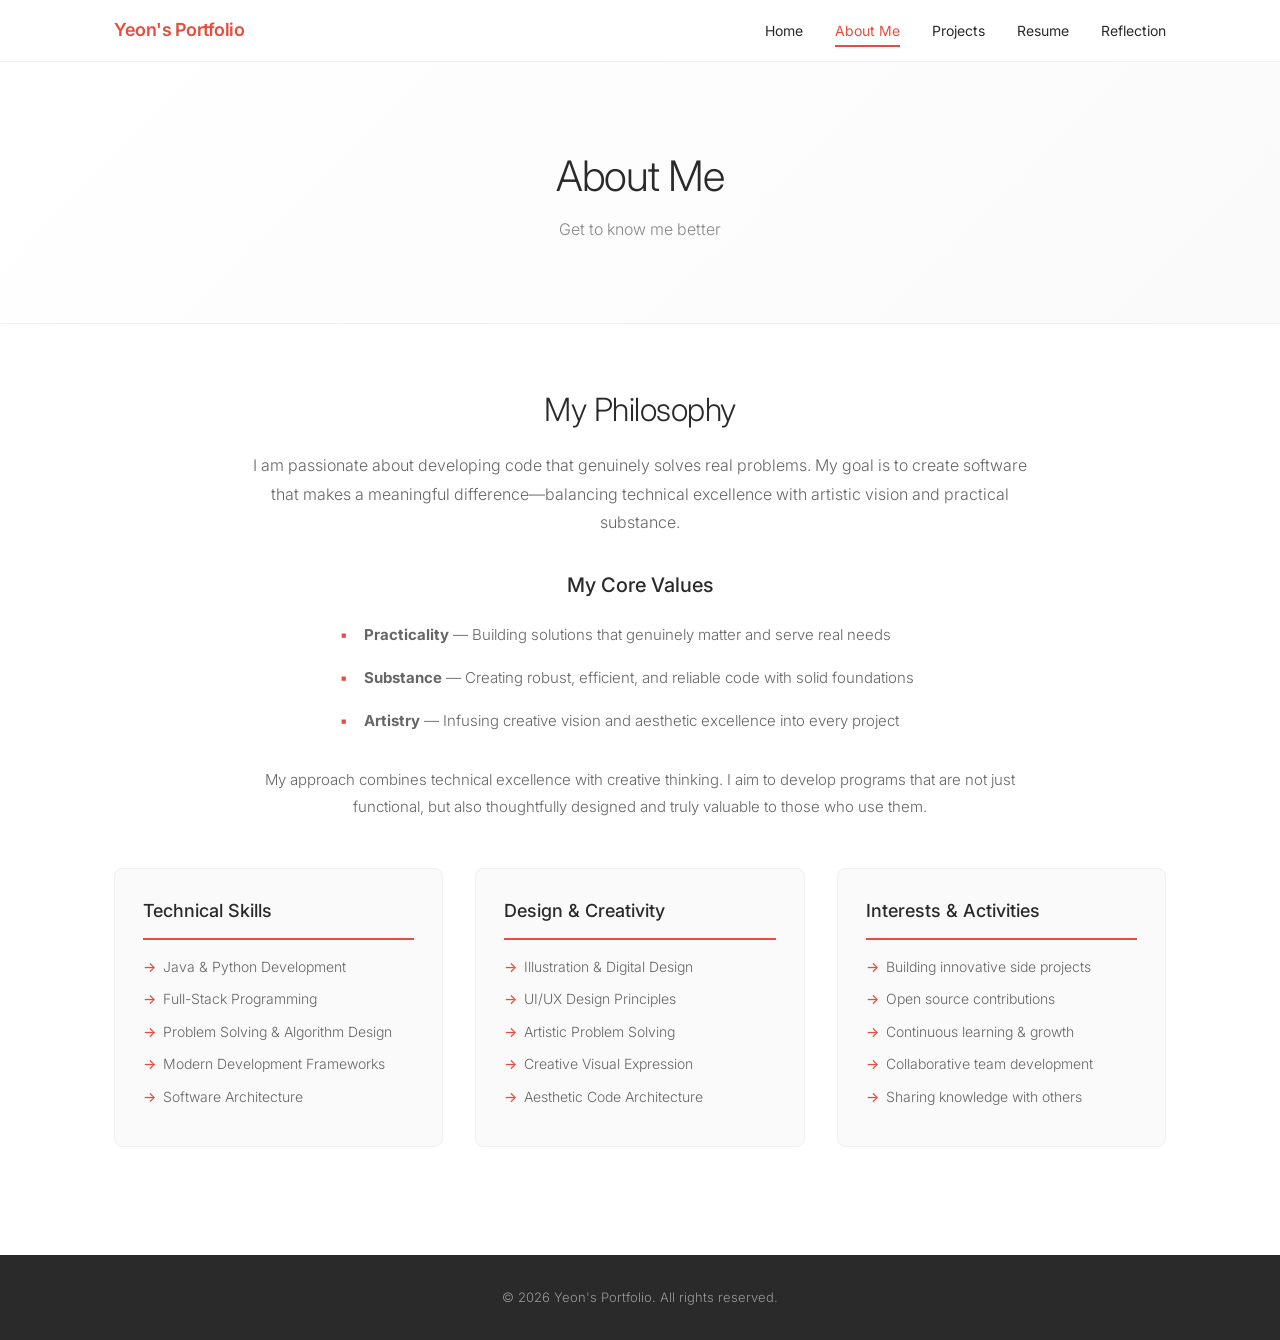
==== commit 0388055f: "Update about.html with philosophy section and three cards with correct content" ====
--- a/about.html
+++ b/about.html
@@ -52,6 +52,41 @@
 
                     <p class="closing-text">My approach combines technical excellence with creative thinking. I aim to develop programs that are not just functional, but also thoughtfully designed and truly valuable to those who use them.</p>
                 </div>
+
+                <div class="about-grid">
+                    <div class="about-card">
+                        <h3>Technical Skills</h3>
+                        <ul>
+                            <li>Java & Python Development</li>
+                            <li>Full-Stack Programming</li>
+                            <li>Problem Solving & Algorithm Design</li>
+                            <li>Modern Development Frameworks</li>
+                            <li>Software Architecture</li>
+                        </ul>
+                    </div>
+
+                    <div class="about-card">
+                        <h3>Design & Creativity</h3>
+                        <ul>
+                            <li>Illustration & Digital Design</li>
+                            <li>UI/UX Design Principles</li>
+                            <li>Artistic Problem Solving</li>
+                            <li>Creative Visual Expression</li>
+                            <li>Aesthetic Code Architecture</li>
+                        </ul>
+                    </div>
+
+                    <div class="about-card">
+                        <h3>Interests & Activities</h3>
+                        <ul>
+                            <li>Building innovative side projects</li>
+                            <li>Open source contributions</li>
+                            <li>Continuous learning & growth</li>
+                            <li>Collaborative team development</li>
+                            <li>Sharing knowledge with others</li>
+                        </ul>
+                    </div>
+                </div>
             </div>
         </section>
     </main>
